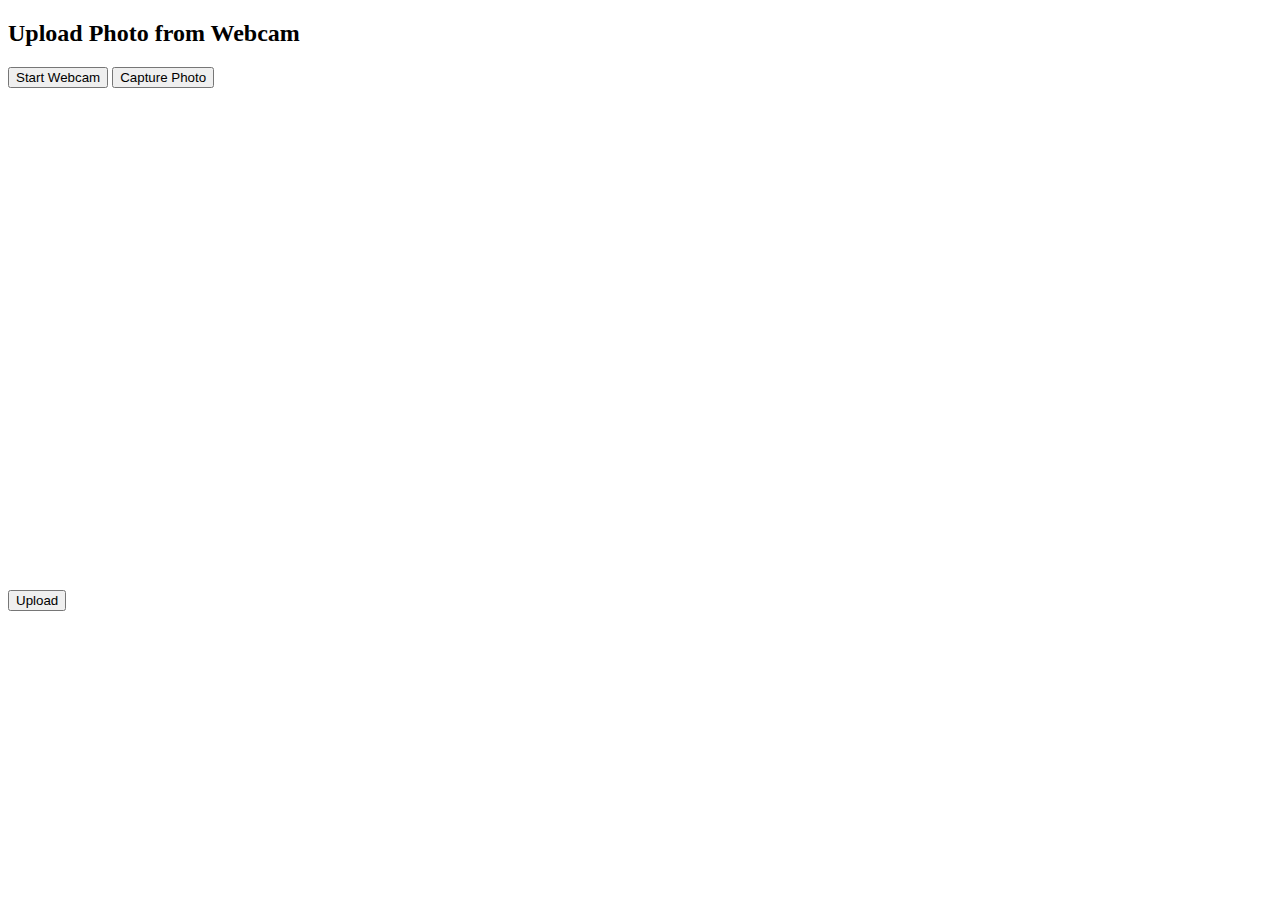
==== index.html @ 08ee763c "Add files via upload" ====
<!DOCTYPE html>
<html lang="en">

<head>
    <meta charset="UTF-8">
    <meta name="viewport" content="width=device-width, initial-scale=1.0">
    <title>Upload Photo from Webcam</title>
    <script>
        // Function to start webcam and capture frames
        function startWebcam() {
            // Get the video element
            var video = document.getElementById('video');

            // Check if getUserMedia is available
            if (navigator.mediaDevices && navigator.mediaDevices.getUserMedia) {
                navigator.mediaDevices.getUserMedia({
                        video: true
                    })
                    .then(function(stream) {
                        // Display the video stream in the video element
                        video.srcObject = stream;
                        video.play();
                    })
                    .catch(function(err) {
                        console.error('Error accessing the webcam: ', err);
                    });
            }
        }

        // Function to capture photo from webcam
        function capturePhoto() {
            // Get the video element and canvas
            var video = document.getElementById('video');
            var canvas = document.getElementById('canvas');
            var context = canvas.getContext('2d');

            // Set canvas dimensions to match video stream
            canvas.width = video.videoWidth;
            canvas.height = video.videoHeight;

            // Draw current frame from video to canvas
            context.drawImage(video, 0, 0, canvas.width, canvas.height);
        }
    </script>
</head>

<body>
    <h2>Upload Photo from Webcam</h2>
    <button onclick="startWebcam()">Start Webcam</button>
    <button onclick="capturePhoto()">Capture Photo</button><br>
    <video id="video" width="640" height="480" autoplay></video><br>
    <canvas id="canvas" style="display:none;"></canvas><br>
    <form action="upload.php" method="post" enctype="multipart/form-data">
        <input type="hidden" name="photo_data" id="photo_data">
        <button type="submit" name="submit">Upload</button>
    </form>
    <script>
        function setCanvasDataURL() {
            var canvas = document.getElementById('canvas');
            var photo_data_input = document.getElementById('photo_data');
            photo_data_input.value = canvas.toDataURL('image/jpeg');
        }
    </script>
</body>

</html>
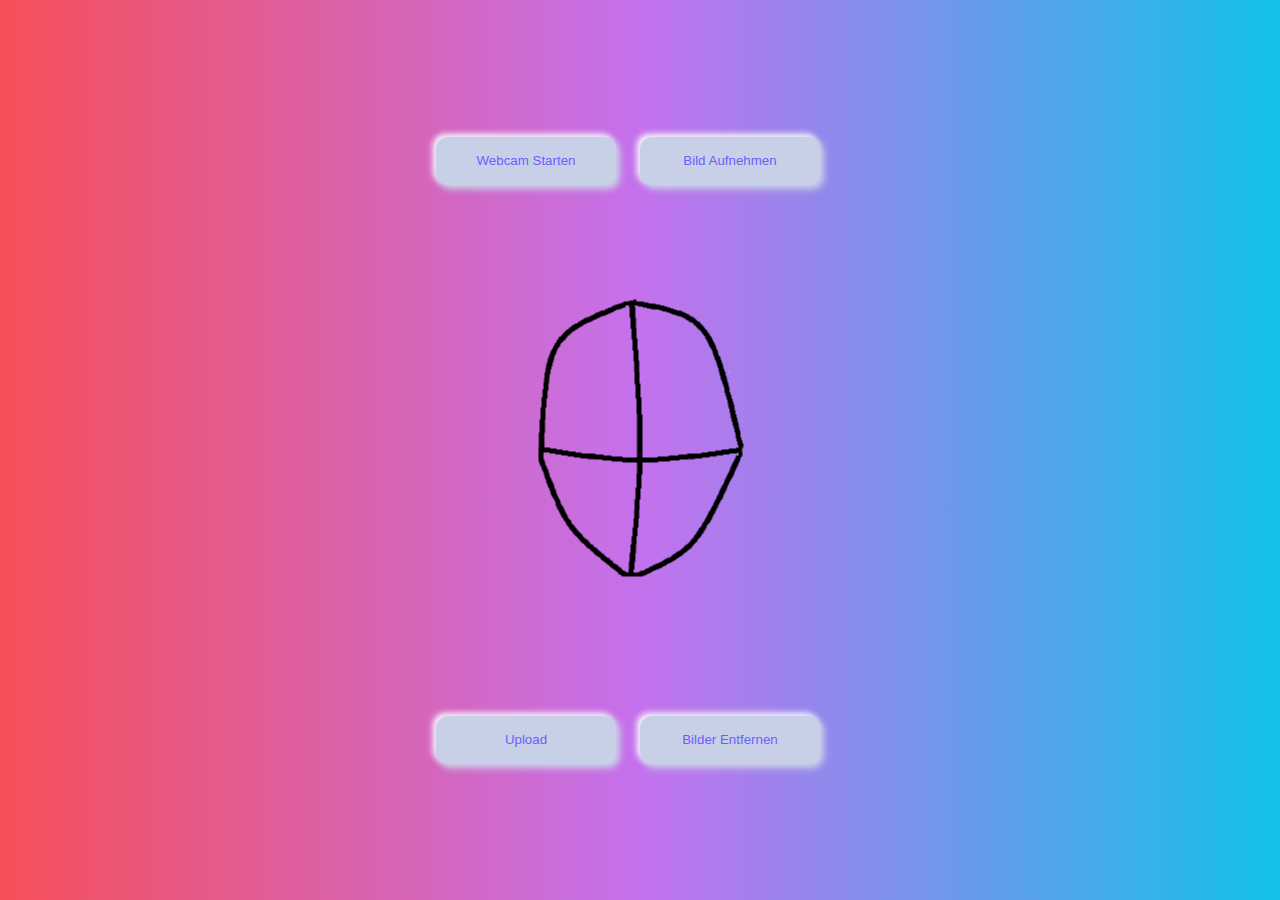
==== commit d1339d29: "Add files via upload" ====
--- a/index.html
+++ b/index.html
@@ -4,63 +4,30 @@
 <head>
     <meta charset="UTF-8">
     <meta name="viewport" content="width=device-width, initial-scale=1.0">
+    <link rel="stylesheet" href="style.css">
+    <script src="./app.js" defer></script>
     <title>Upload Photo from Webcam</title>
-    <script>
-        // Function to start webcam and capture frames
-        function startWebcam() {
-            // Get the video element
-            var video = document.getElementById('video');
 
-            // Check if getUserMedia is available
-            if (navigator.mediaDevices && navigator.mediaDevices.getUserMedia) {
-                navigator.mediaDevices.getUserMedia({
-                        video: true
-                    })
-                    .then(function(stream) {
-                        // Display the video stream in the video element
-                        video.srcObject = stream;
-                        video.play();
-                    })
-                    .catch(function(err) {
-                        console.error('Error accessing the webcam: ', err);
-                    });
-            }
-        }
-
-        // Function to capture photo from webcam
-        function capturePhoto() {
-            // Get the video element and canvas
-            var video = document.getElementById('video');
-            var canvas = document.getElementById('canvas');
-            var context = canvas.getContext('2d');
-
-            // Set canvas dimensions to match video stream
-            canvas.width = video.videoWidth;
-            canvas.height = video.videoHeight;
-
-            // Draw current frame from video to canvas
-            context.drawImage(video, 0, 0, canvas.width, canvas.height);
-        }
-    </script>
 </head>
 
 <body>
-    <h2>Upload Photo from Webcam</h2>
-    <button onclick="startWebcam()">Start Webcam</button>
-    <button onclick="capturePhoto()">Capture Photo</button><br>
-    <video id="video" width="640" height="480" autoplay></video><br>
+    <div class="flex">
+        <button class="btn btn__secondary" onclick="startWebcam()">Webcam Starten</button>
+        <button class="btn btn__secondary" onclick="capturePhoto()">Bild Aufnehmen</button><br>
+    </div>
+    <div class="wrap">
+        <img src="./Shape.png" alt="" id="Shape">
+        <video id="video" width="640" height="480" autoplay></video><br>
+    </div>
     <canvas id="canvas" style="display:none;"></canvas><br>
+    <div class="flex">
     <form action="upload.php" method="post" enctype="multipart/form-data">
         <input type="hidden" name="photo_data" id="photo_data">
-        <button type="submit" name="submit">Upload</button>
+        
+        <button type="submit" name="submit" class="btn btn__secondary">Upload</button>
     </form>
-    <script>
-        function setCanvasDataURL() {
-            var canvas = document.getElementById('canvas');
-            var photo_data_input = document.getElementById('photo_data');
-            photo_data_input.value = canvas.toDataURL('image/jpeg');
-        }
-    </script>
+    <button class="btn btn__secondary" onclick="window.location.href = './destroy.php'">Bilder Entfernen</button><br>
+</div>
 </body>
 
 </html>--- a/style.css
+++ b/style.css
@@ -0,0 +1,834 @@
+#Shape {
+  position: absolute;
+  left: 50%;
+  top: 50%;
+  transform: translate(-50%, -50%);
+  z-index: 99;
+}
+
+.wrap {
+  width: 640px;
+  height: 480px;
+  position: relative;
+}
+
+.flex {
+  display: flex;
+  gap: 2em;
+}
+
+video {
+  transform: rotateY(180deg);
+}
+
+body {
+  display: flex;
+  flex-direction: column;
+  align-items: center;
+  justify-content: center;
+  background: #12c2e9;
+  /* fallback for old browsers */
+  background: -webkit-linear-gradient(to right, #f64f59, #c471ed, #12c2e9);
+  /* Chrome 10-25, Safari 5.1-6 */
+  background: linear-gradient(to right, #f64f59, #c471ed, #12c2e9);
+  /* W3C, IE 10+/ Edge, Firefox 16+, Chrome 26+, Opera 12+, Safari 7+ */
+
+}
+
+
+:root {
+  --primary-light: #8abdff;
+  --primary: #6d5dfc;
+  --primary-dark: #5b0eeb;
+  --white: #ffffff;
+  --greyLight-1: #e4ebf5;
+  --greyLight-2: #c8d0e7;
+  --greyLight-3: #bec8e4;
+  --greyDark: #9baacf;
+}
+
+*,
+*::before,
+*::after {
+  margin: 0;
+  padding: 0;
+  box-sizing: inherit;
+}
+
+html {
+  box-sizing: border-box;
+  font-size: 62.5%;
+}
+
+@media screen and (min-width: 900px) {
+  html {
+    font-size: 75%;
+  }
+}
+
+.container {
+  min-height: 100vh;
+  display: flex;
+  justify-content: center;
+  align-items: center;
+  font-family: "Poppins", sans-serif;
+  background: var(--greyLight-1);
+}
+
+.components {
+  width: 75rem;
+  height: 40rem;
+  border-radius: 3rem;
+  box-shadow: 0.8rem 0.8rem 1.4rem var(--greyLight-2), -0.2rem -0.2rem 1.8rem var(--white);
+  padding: 4rem;
+  display: grid;
+  grid-template-columns: 17.6rem 19rem 20.4rem;
+  grid-template-rows: repeat(autofit, -webkit-min-content);
+  grid-template-rows: repeat(autofit, min-content);
+  grid-column-gap: 5rem;
+  grid-row-gap: 2.5rem;
+  align-items: center;
+}
+
+/*  SWITCH  */
+.switch {
+  grid-column: 1/2;
+  display: grid;
+  grid-template-columns: repeat(2, -webkit-min-content);
+  grid-template-columns: repeat(2, min-content);
+  grid-gap: 3rem;
+  justify-self: center;
+}
+
+.switch input {
+  display: none;
+}
+
+.switch__1, .switch__2 {
+  width: 6rem;
+}
+
+.switch__1 label, .switch__2 label {
+  display: flex;
+  align-items: center;
+  width: 100%;
+  height: 3rem;
+  box-shadow: 0.3rem 0.3rem 0.6rem var(--greyLight-2), -0.2rem -0.2rem 0.5rem var(--white);
+  background: rgba(255, 255, 255, 0);
+  position: relative;
+  cursor: pointer;
+  border-radius: 1.6rem;
+}
+
+.switch__1 label::after, .switch__2 label::after {
+  content: "";
+  position: absolute;
+  left: 0.4rem;
+  width: 2.1rem;
+  height: 2.1rem;
+  border-radius: 50%;
+  background: var(--greyDark);
+  transition: all 0.4s ease;
+}
+
+.switch__1 label::before, .switch__2 label::before {
+  content: "";
+  width: 100%;
+  height: 100%;
+  border-radius: inherit;
+  background: linear-gradient(330deg, var(--primary-dark) 0%, var(--primary) 50%, var(--primary-light) 100%);
+  opacity: 0;
+  transition: all 0.4s ease;
+}
+
+.switch input:checked~label::before {
+  opacity: 1;
+}
+
+.switch input:checked~label::after {
+  left: 57%;
+  background: var(--greyLight-1);
+}
+
+body {
+  height: 100vh;
+  gap: 1em;
+}
+
+/*  CHECKBOX  */
+.checkbox {
+  grid-column: 1/2;
+  display: grid;
+  grid-template-columns: repeat(2, 6rem);
+  grid-gap: 3rem;
+  justify-content: center;
+}
+
+.checkbox input {
+  display: none;
+}
+
+.checkbox__1, .checkbox__2 {
+  width: 6rem;
+  display: flex;
+  justify-content: center;
+}
+
+.checkbox__1 label, .checkbox__2 label {
+  box-shadow: 0.3rem 0.3rem 0.6rem var(--greyLight-2), -0.2rem -0.2rem 0.5rem var(--white);
+  cursor: pointer;
+  position: relative;
+  display: flex;
+  justify-content: center;
+  align-items: center;
+  border-radius: 0.5rem;
+  width: 2.8rem;
+  height: 2.8rem;
+}
+
+.checkbox__1 label:hover i, .checkbox__2 label:hover i {
+  color: var(--primary);
+}
+
+.checkbox__1 label i, .checkbox__2 label i {
+  font-size: 1.8rem;
+  font-weight: 700;
+  color: var(--greyDark);
+  transition: 0.3s ease;
+}
+
+.checkbox__1 input:checked~label, .checkbox__2 input:checked~label {
+  box-shadow: inset 0.2rem 0.2rem 0.5rem var(--greyLight-2), inset -0.2rem -0.2rem 0.5rem var(--white);
+}
+
+.checkbox__1 input:checked~label i, .checkbox__2 input:checked~label i {
+  color: var(--primary);
+}
+
+/*  RADIO  */
+.radio {
+  grid-column: 1/2;
+  display: grid;
+  grid-template-columns: repeat(2, 1fr);
+  justify-items: center;
+}
+
+.radio input {
+  display: none;
+}
+
+.radio__1 input:checked~label, .radio__2 input:checked~label {
+  box-shadow: inset 0.2rem 0.2rem 0.5rem var(--greyLight-2), inset -0.2rem -0.2rem 0.5rem var(--white);
+}
+
+.radio__1 input:checked~label::after, .radio__2 input:checked~label::after {
+  background: var(--primary);
+}
+
+.radio__1 label, .radio__2 label {
+  box-shadow: 0.3rem 0.3rem 0.6rem var(--greyLight-2), -0.2rem -0.2rem 0.5rem var(--white);
+  position: relative;
+  display: flex;
+  justify-content: center;
+  align-items: center;
+  cursor: pointer;
+  width: 2.8rem;
+  height: 2.8rem;
+  border-radius: 50%;
+}
+
+.radio__1 label:hover::after, .radio__2 label:hover::after {
+  background: var(--primary);
+}
+
+.radio__1 label::after, .radio__2 label::after {
+  content: "";
+  position: absolute;
+  width: 1.4rem;
+  height: 1.4rem;
+  background: var(--greyDark);
+  border-radius: 50%;
+  transition: 0.3s ease;
+}
+
+/*  BUTTONS  */
+.btn {
+  width: 15rem;
+  height: 4rem;
+  border-radius: 1rem;
+  box-shadow: 0.3rem 0.3rem 0.6rem var(--greyLight-2), -0.2rem -0.2rem 0.5rem var(--white);
+  justify-self: center;
+  display: flex;
+  align-items: center;
+  justify-content: center;
+  cursor: pointer;
+  transition: 0.3s ease;
+}
+
+.btn__primary {
+  grid-column: 1/2;
+  grid-row: 4/5;
+  background: var(--primary);
+  box-shadow: inset 0.2rem 0.2rem 1rem var(--primary-light), inset -0.2rem -0.2rem 1rem var(--primary-dark), 0.3rem 0.3rem 0.6rem var(--greyLight-2), -0.2rem -0.2rem 0.5rem var(--white);
+  color: var(--greyLight-1);
+}
+
+.btn__primary:hover {
+  color: var(--white);
+}
+
+.btn__primary:active {
+  box-shadow: inset 0.2rem 0.2rem 1rem var(--primary-dark), inset -0.2rem -0.2rem 1rem var(--primary-light);
+}
+
+.btn__secondary {
+  grid-column: 1/2;
+  grid-row: 5/6;
+  color: var(--greyDark);
+  background: var(--greyLight-2);
+  border: 0;
+  outline: 0;
+  color: var(--primary);
+}
+
+.btn__secondary:active {
+  box-shadow: inset 0.2rem 0.2rem 0.5rem var(--greyLight-2), inset -0.2rem -0.2rem 0.5rem var(--white);
+}
+
+.btn p {
+  font-size: 1.6rem;
+}
+
+/*  CLOCK  */
+.clock {
+  grid-column: 2/3;
+  grid-row: 1/3;
+  width: 12rem;
+  height: 12rem;
+  justify-self: center;
+  box-shadow: 0.3rem 0.3rem 0.6rem var(--greyLight-2), -0.2rem -0.2rem 0.5rem var(--white);
+  border-radius: 50%;
+  display: flex;
+  justify-content: center;
+  align-items: center;
+  position: relative;
+}
+
+.clock .hand {
+  position: absolute;
+  transform-origin: bottom;
+  bottom: 6rem;
+  border-radius: 0.2rem;
+  z-index: 200;
+}
+
+.clock .hours {
+  width: 0.4rem;
+  height: 3.2rem;
+  background: var(--greyLight-3);
+}
+
+.clock .minutes {
+  width: 0.4rem;
+  height: 4.6rem;
+  background: var(--greyDark);
+}
+
+.clock .seconds {
+  width: 0.2rem;
+  height: 5.2rem;
+  background: var(--primary);
+}
+
+.clock .point {
+  position: absolute;
+  width: 0.8rem;
+  height: 0.8rem;
+  border-radius: 50%;
+  background: var(--primary);
+  z-index: 300;
+}
+
+.clock .marker {
+  width: 95%;
+  height: 95%;
+  border-radius: 50%;
+  position: relative;
+  box-shadow: inset 0.2rem 0.2rem 0.5rem var(--greyLight-2), inset -0.2rem -0.2rem 0.5rem var(--white);
+}
+
+.clock .marker::after {
+  content: "";
+  width: 60%;
+  height: 60%;
+  position: absolute;
+  box-shadow: inset 1px 1px 1px var(--greyLight-2), inset -1px -1px 1px var(--white);
+  border-radius: 50%;
+  top: 20%;
+  left: 20%;
+  filter: blur(1px);
+}
+
+.clock .marker__1, .clock .marker__2, .clock .marker__3, .clock .marker__4 {
+  position: absolute;
+  border-radius: 0.1rem;
+  box-shadow: inset 1px 1px 1px var(--greyLight-2), inset -1px -1px 1px var(--white);
+}
+
+.clock .marker__1, .clock .marker__2 {
+  width: 0.2rem;
+  height: 0.6rem;
+  left: 5.6rem;
+}
+
+.clock .marker__3, .clock .marker__4 {
+  width: 0.6rem;
+  height: 0.2rem;
+  top: 5.6rem;
+}
+
+.clock .marker__1 {
+  top: 2%;
+}
+
+.clock .marker__2 {
+  top: 98%;
+  transform: translateY(-0.6rem);
+}
+
+.clock .marker__3 {
+  left: 2%;
+}
+
+.clock .marker__4 {
+  left: 98%;
+  transform: translateX(-0.6rem);
+}
+
+/*  CHIP  */
+.chip {
+  grid-column: 2/3;
+  grid-row: 3/4;
+  justify-self: center;
+  width: 17rem;
+  height: 4rem;
+  border-radius: 1rem;
+  box-shadow: 0.3rem 0.3rem 0.6rem var(--greyLight-2), -0.2rem -0.2rem 0.5rem var(--white);
+  display: flex;
+  justify-content: space-between;
+  align-items: center;
+}
+
+.chip__icon {
+  width: 3rem;
+  height: 3rem;
+  border-radius: 1rem;
+  margin: 0 0 0 0.2rem;
+  display: flex;
+  justify-content: center;
+  align-items: center;
+  font-size: 1.8rem;
+  color: var(--primary);
+}
+
+.chip p {
+  font-size: 0.9rem;
+  margin-left: -1.8rem;
+  color: var(--greyDark);
+}
+
+.chip__close {
+  width: 1.6rem;
+  height: 1.6rem;
+  margin: 0 0.5rem;
+  display: flex;
+  font-size: 1.6rem;
+  color: var(--greyLight-3);
+  cursor: pointer;
+}
+
+/*  PLAY BUTTON  */
+.circle {
+  grid-column: 2/3;
+  grid-row: 4/6;
+  width: 9rem;
+  height: 100%;
+  justify-self: center;
+  border-radius: 1rem;
+  display: grid;
+  grid-template-rows: 1fr;
+  justify-items: center;
+  align-items: center;
+}
+
+.circle__btn {
+  grid-row: 1/2;
+  grid-column: 1/2;
+  width: 6rem;
+  height: 6rem;
+  display: flex;
+  margin: 0.6rem;
+  justify-content: center;
+  align-items: center;
+  border-radius: 50%;
+  font-size: 3.2rem;
+  color: var(--primary);
+  z-index: 300;
+  background: var(--greyLight-1);
+  box-shadow: 0.3rem 0.3rem 0.6rem var(--greyLight-2), -0.2rem -0.2rem 0.5rem var(--white);
+  cursor: pointer;
+  position: relative;
+}
+
+.circle__btn.shadow {
+  box-shadow: inset 0.2rem 0.2rem 0.5rem var(--greyLight-2), inset -0.2rem -0.2rem 0.5rem var(--white);
+}
+
+.circle__btn .play {
+  position: absolute;
+  opacity: 0;
+  transition: all 0.2s linear;
+}
+
+.circle__btn .play.visibility {
+  opacity: 1;
+}
+
+.circle__btn .pause {
+  position: absolute;
+  transition: all 0.2s linear;
+}
+
+.circle__btn .pause.visibility {
+  opacity: 0;
+}
+
+.circle__back-1, .circle__back-2 {
+  grid-row: 1/2;
+  grid-column: 1/2;
+  width: 6rem;
+  height: 6rem;
+  border-radius: 50%;
+  filter: blur(1px);
+  z-index: 100;
+}
+
+.circle__back-1 {
+  box-shadow: 0.4rem 0.4rem 0.8rem var(--greyLight-2), -0.4rem -0.4rem 0.8rem var(--white);
+  background: linear-gradient(to bottom right, var(--greyLight-2) 0%, var(--white) 100%);
+  -webkit-animation: waves 4s linear infinite;
+  animation: waves 4s linear infinite;
+}
+
+.circle__back-1.paused {
+  -webkit-animation-play-state: paused;
+  animation-play-state: paused;
+}
+
+.circle__back-2 {
+  box-shadow: 0.4rem 0.4rem 0.8rem var(--greyLight-2), -0.4rem -0.4rem 0.8rem var(--white);
+  -webkit-animation: waves 4s linear 2s infinite;
+  animation: waves 4s linear 2s infinite;
+}
+
+.circle__back-2.paused {
+  -webkit-animation-play-state: paused;
+  animation-play-state: paused;
+}
+
+/*  FORM  */
+.form {
+  grid-column: 3/4;
+  grid-row: 3/4;
+}
+
+.form__input {
+  width: 20.4rem;
+  height: 4rem;
+  border: none;
+  border-radius: 1rem;
+  font-size: 1.4rem;
+  padding-left: 1.4rem;
+  box-shadow: inset 0.2rem 0.2rem 0.5rem var(--greyLight-2), inset -0.2rem -0.2rem 0.5rem var(--white);
+  background: none;
+  font-family: inherit;
+  color: var(--greyDark);
+}
+
+.form__input::-moz-placeholder {
+  color: var(--greyLight-3);
+}
+
+.form__input:-ms-input-placeholder {
+  color: var(--greyLight-3);
+}
+
+.form__input::placeholder {
+  color: var(--greyLight-3);
+}
+
+.form__input:focus {
+  outline: none;
+  box-shadow: 0.3rem 0.3rem 0.6rem var(--greyLight-2), -0.2rem -0.2rem 0.5rem var(--white);
+}
+
+/*  SEARCH  */
+.search {
+  grid-column: 3/4;
+  grid-row: 2/3;
+  position: relative;
+  display: flex;
+  align-items: center;
+}
+
+.search__input {
+  width: 20.4rem;
+  height: 4rem;
+  border: none;
+  border-radius: 1rem;
+  font-size: 1.4rem;
+  padding-left: 3.8rem;
+  box-shadow: inset 0.2rem 0.2rem 0.5rem var(--greyLight-2), inset -0.2rem -0.2rem 0.5rem var(--white);
+  background: none;
+  font-family: inherit;
+  color: var(--greyDark);
+}
+
+.search__input::-moz-placeholder {
+  color: var(--greyLight-3);
+}
+
+.search__input:-ms-input-placeholder {
+  color: var(--greyLight-3);
+}
+
+.search__input::placeholder {
+  color: var(--greyLight-3);
+}
+
+.search__input:focus {
+  outline: none;
+  box-shadow: 0.3rem 0.3rem 0.6rem var(--greyLight-2), -0.2rem -0.2rem 0.5rem var(--white);
+}
+
+.search__input:focus+.search__icon {
+  color: var(--primary);
+}
+
+.search__icon {
+  height: 2rem;
+  position: absolute;
+  font-size: 2rem;
+  padding: 0 1rem;
+  display: flex;
+  color: var(--greyDark);
+  transition: 0.3s ease;
+}
+
+/*  SEGMENTED-CONTROL */
+.segmented-control {
+  grid-column: 3/4;
+  grid-row: 1/2;
+  width: 20.4rem;
+  height: 4rem;
+  box-shadow: 0.3rem 0.3rem 0.6rem var(--greyLight-2), -0.2rem -0.2rem 0.5rem var(--white);
+  border-radius: 1rem;
+  display: flex;
+  align-items: center;
+  position: relative;
+}
+
+.segmented-control input {
+  display: none;
+}
+
+.segmented-control>input:checked+label {
+  transition: all 0.5s ease;
+  color: var(--primary);
+}
+
+.segmented-control__1, .segmented-control__2, .segmented-control__3 {
+  width: 6.8rem;
+  height: 3.6rem;
+  font-size: 1.4rem;
+  display: flex;
+  justify-content: center;
+  align-items: center;
+  cursor: pointer;
+  color: var(--greyDark);
+  transition: all 0.5s ease;
+}
+
+.segmented-control__1:hover, .segmented-control__2:hover, .segmented-control__3:hover {
+  color: var(--primary);
+}
+
+.segmented-control__color {
+  position: absolute;
+  height: 3.4rem;
+  width: 6.2rem;
+  margin-left: 0.3rem;
+  border-radius: 0.8rem;
+  box-shadow: inset 0.2rem 0.2rem 0.5rem var(--greyLight-2), inset -0.2rem -0.2rem 0.5rem var(--white);
+  pointer-events: none;
+}
+
+#tab-1:checked~.segmented-control__color {
+  transform: translateX(0);
+  transition: transform 0.3s cubic-bezier(0.645, 0.045, 0.355, 1);
+}
+
+#tab-2:checked~.segmented-control__color {
+  transform: translateX(6.8rem);
+  transition: transform 0.3s cubic-bezier(0.645, 0.045, 0.355, 1);
+}
+
+#tab-3:checked~.segmented-control__color {
+  transform: translateX(13.6rem);
+  transition: transform 0.3s cubic-bezier(0.645, 0.045, 0.355, 1);
+}
+
+/*  ICONS  */
+.icon {
+  grid-column: 3/4;
+  grid-row: 4/5;
+  display: flex;
+  justify-content: space-between;
+}
+
+.icon__account, .icon__home, .icon__settings {
+  width: 4rem;
+  height: 4rem;
+  border-radius: 50%;
+  box-shadow: 0.3rem 0.3rem 0.6rem var(--greyLight-2), -0.2rem -0.2rem 0.5rem var(--white);
+  display: flex;
+  justify-content: center;
+  align-items: center;
+  font-size: 2rem;
+  cursor: pointer;
+  color: var(--greyDark);
+  transition: all 0.5s ease;
+}
+
+.icon__account:active, .icon__home:active, .icon__settings:active {
+  box-shadow: inset 0.2rem 0.2rem 0.5rem var(--greyLight-2), inset -0.2rem -0.2rem 0.5rem var(--white);
+  color: var(--primary);
+}
+
+.icon__account:hover, .icon__home:hover, .icon__settings:hover {
+  color: var(--primary);
+}
+
+/*  RANGE-SLIDER  */
+.slider {
+  grid-column: 3/4;
+  grid-row: 5/6;
+  align-self: center;
+  display: flex;
+  flex-direction: column;
+}
+
+.slider__box {
+  width: 100%;
+  height: 1rem;
+  cursor: pointer;
+  box-shadow: inset 0.2rem 0.2rem 0.5rem var(--greyLight-2), inset -0.2rem -0.2rem 0.5rem var(--white);
+  border-radius: 1rem;
+  position: relative;
+  display: flex;
+  justify-content: center;
+  align-items: center;
+}
+
+.slider__btn {
+  width: 2rem;
+  height: 2rem;
+  border-radius: 50%;
+  background: var(--white);
+  position: absolute;
+  box-shadow: 0px 0.1rem 0.3rem 0px var(--greyLight-3);
+  z-index: 200;
+  display: flex;
+  justify-content: center;
+  align-items: center;
+}
+
+.slider__btn:hover~.slider__tooltip {
+  opacity: 1;
+}
+
+.slider__btn::after {
+  content: "";
+  position: absolute;
+  width: 0.8rem;
+  height: 0.8rem;
+  border-radius: 50%;
+  box-shadow: inset 0.2rem 0.2rem 0.5rem var(--greyLight-2), inset -0.2rem -0.2rem 0.5rem var(--white);
+}
+
+.slider__color {
+  height: 100%;
+  width: 50%;
+  position: absolute;
+  left: 0;
+  z-index: 100;
+  border-radius: inherit;
+  background: var(--primary);
+  background: linear-gradient(-1deg, var(--primary-dark) 0%, var(--primary) 50%, var(--primary-light) 100%);
+}
+
+.slider__tooltip {
+  position: absolute;
+  top: 2.6rem;
+  height: 2.5rem;
+  width: 3rem;
+  border-radius: 0.6rem;
+  display: flex;
+  justify-content: center;
+  align-items: center;
+  font-size: 1.2rem;
+  color: var(--primary);
+  box-shadow: 0.3rem 0.3rem 0.6rem var(--greyLight-2), -0.2rem -0.2rem 0.5rem var(--white);
+  opacity: 0;
+  transition: opacity 0.3s ease;
+}
+
+@-webkit-keyframes waves {
+  0% {
+    transform: scale(1);
+    opacity: 1;
+  }
+
+  50% {
+    opacity: 1;
+  }
+
+  100% {
+    transform: scale(2);
+    opacity: 0;
+  }
+}
+
+@keyframes waves {
+  0% {
+    transform: scale(1);
+    opacity: 1;
+  }
+
+  50% {
+    opacity: 1;
+  }
+
+  100% {
+    transform: scale(2);
+    opacity: 0;
+  }
+}
+
+.dribbble {
+  position: fixed;
+  font-size: 2.6rem;
+  right: 2rem;
+  bottom: 1rem;
+  color: #ea4c89;
+}